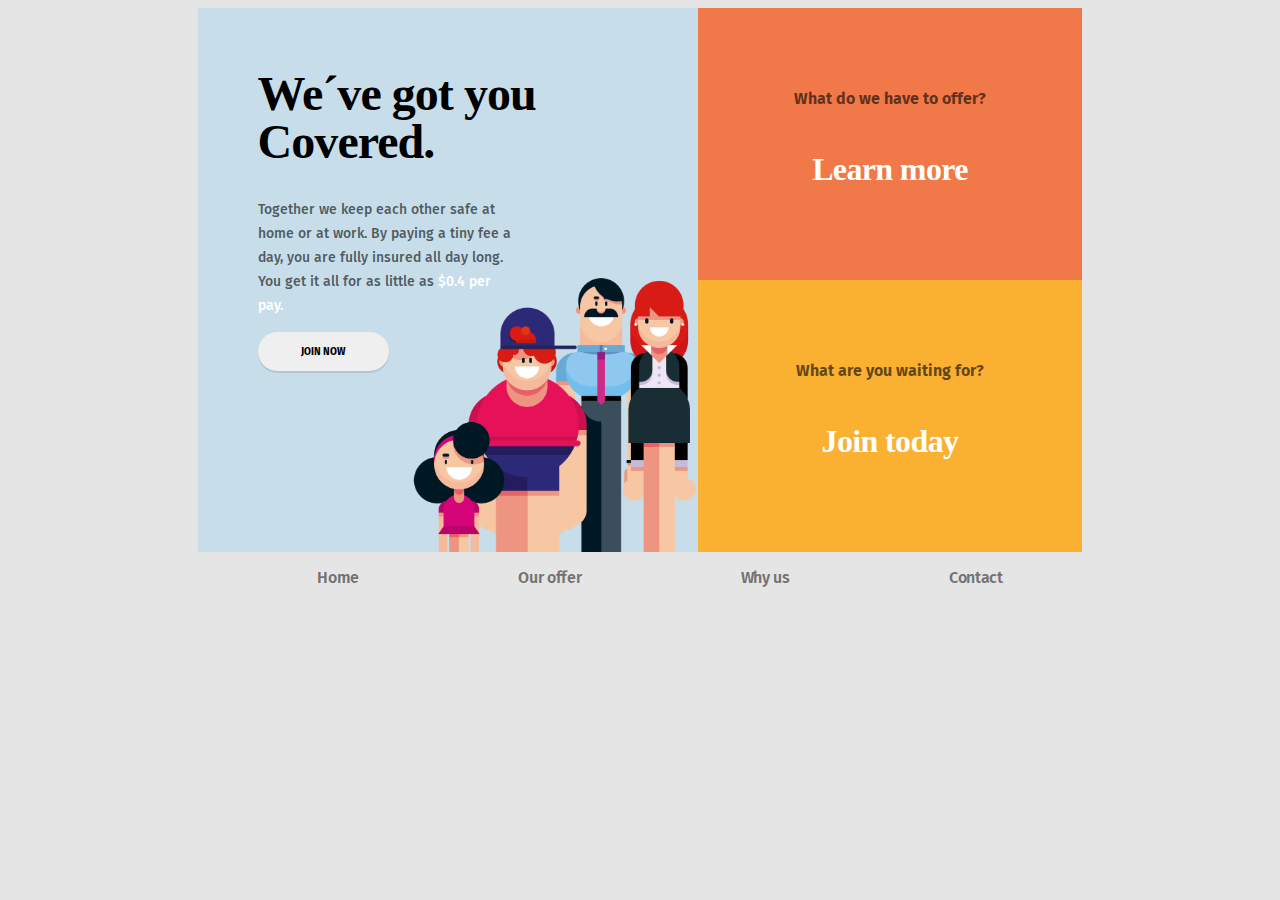
==== marcus.html @ c034e915 "uppdaterat" ====
<!DOCTYPE html>
<html lang="en">

<head>
    <meta charset="UTF-8">
    <meta name="viewport" content="width=device-width, initial-scale=1.0">
    <title>Document</title>
    <link rel="stylesheet" href="marcusstyle.css">
</head>

<body>
    <header>
        <section class="grid">

            <div class="item1">
                <div class="text_container1">
                    <h1>We´ve got you Covered.</h1>
                    <p>Together we keep each other safe at home or at work.
                        By paying a tiny fee a day, you are fully insured
                        all day long. You get it all for as little as <span class="item1_text_highlight">$0.4 per
                            pay.</span></p>
                    <button class="join_now">JOIN NOW</button>
                </div>
            </div>



            <div class="item2">
                <div class="text_container2">
                    <h2>Learn more</h2>
                    <p>What do we have to offer?</p>
                </div>
            </div>

            <div class="item3">
                <div class="text_container3">
                    <h2>Join today</h2>
                    <p>What are you waiting for?</p>
                </div>
            </div>

        </section>

        <nav>
            <ul>

                <li><a href="google.com">Home</a></li>

                <li><a href="google.com">Our offer</a></li>

                <li><a href="google.com">Why us</a></li>

                <li><a href="google.com">Contact</a></li>

            </ul>
        </nav>
    </header>
</body>

</html>
---- marcusstyle.css ----
@import url(https://fonts.googleapis.com/css?family=Fira+Sans:400,300,300italic,400italic,500,500italic,700,700italic);

body {
  background-color: #e5e5e5;
}

.grid,
nav {
  max-width: 70%;
  margin-left: auto;
  margin-right: auto;
}

.grid {
  margin-left: auto;
  margin-right: auto;
  display: grid;
  grid-template-columns: minmax(500px, 1fr) minmax(200px, 1fr);
  grid-template-rows: 272px 272px max-content;
  grid-template-areas: "a b" "a c" "d d";
}

.item1,
.item2,
.item3 {
  display: flex;
  justify-content: center;
  align-items: center;
}

.item1 {
  grid-area: a;
  background-color: #c7ddea;
  flex-direction: column;
  justify-content: flex-start;
  align-items: flex-start;
  background-image: url(family.png);
  background-repeat: no-repeat;
  background-position: bottom right;
  background-size: 286px;
}

.item1 .text_container1 {
  max-width: 32ch;
  line-height: 24px;
  margin-top: 30px;
  margin-left: 60px;
  font-weight: 500;
}
.item1 p {
  font-size: 14px;
}
.item1 h1 {
  line-height: 100%;
  font-size: 3rem;
  min-width: 13ch;
  font-weight: 900;
}
.item1_text_highlight {
  color: white;
}
.join_now {
  width: 131px;
  height: 39px;
  color: #ffffff;
  border-radius: 100px;
  box-shadow: 0px 2px 0px rgba(0, 0, 0, 0.1);
  border: none;
  font-family: Fira Sans, sans-serif;
  color: black;
  font-size: 10px;
  font-weight: bold;
  font-style: normal;
}

h1,
h2 {
  font-family: Frank Ruhl Libre, serif;
  font-weight: 900;
  letter-spacing: -0.02em;
  font-size: 2rem;
}

.grid p {
  color: rgba(0, 0, 0, 0.6);
  font-family: Fira Sans, sans-serif;
}

.item2 {
  grid-area: b;
  background-color: #f17949;
}

.item2 .text_container2,
.item3 .text_container3 {
  display: flex;
  flex-direction: column-reverse;
  align-items: center;
  justify-content: center;
  color: white;
  font-weight: bold;
  padding: 20px;
  min-width: max-content;
}

.item3 {
  grid-area: c;
  background-color: #fab131;
}

nav {
  grid-area: d;
  height: 50px;
  font-family: Fira Sans, sans-serif;
  font-style: normal;
  font-weight: 600;
}
ul {
  display: flex;
  flex-direction: row;
  justify-content: space-around;
  list-style: none;
}

a:link {
  color: rgba(0, 0, 0, 0.5);
  text-decoration: none;
  font-family: Fira Sans, sans-serif;
  font-style: normal;
  font-weight: 600;
  font-size: 1rem;
  line-height: 100%;
  letter-spacing: -0.02em;
}
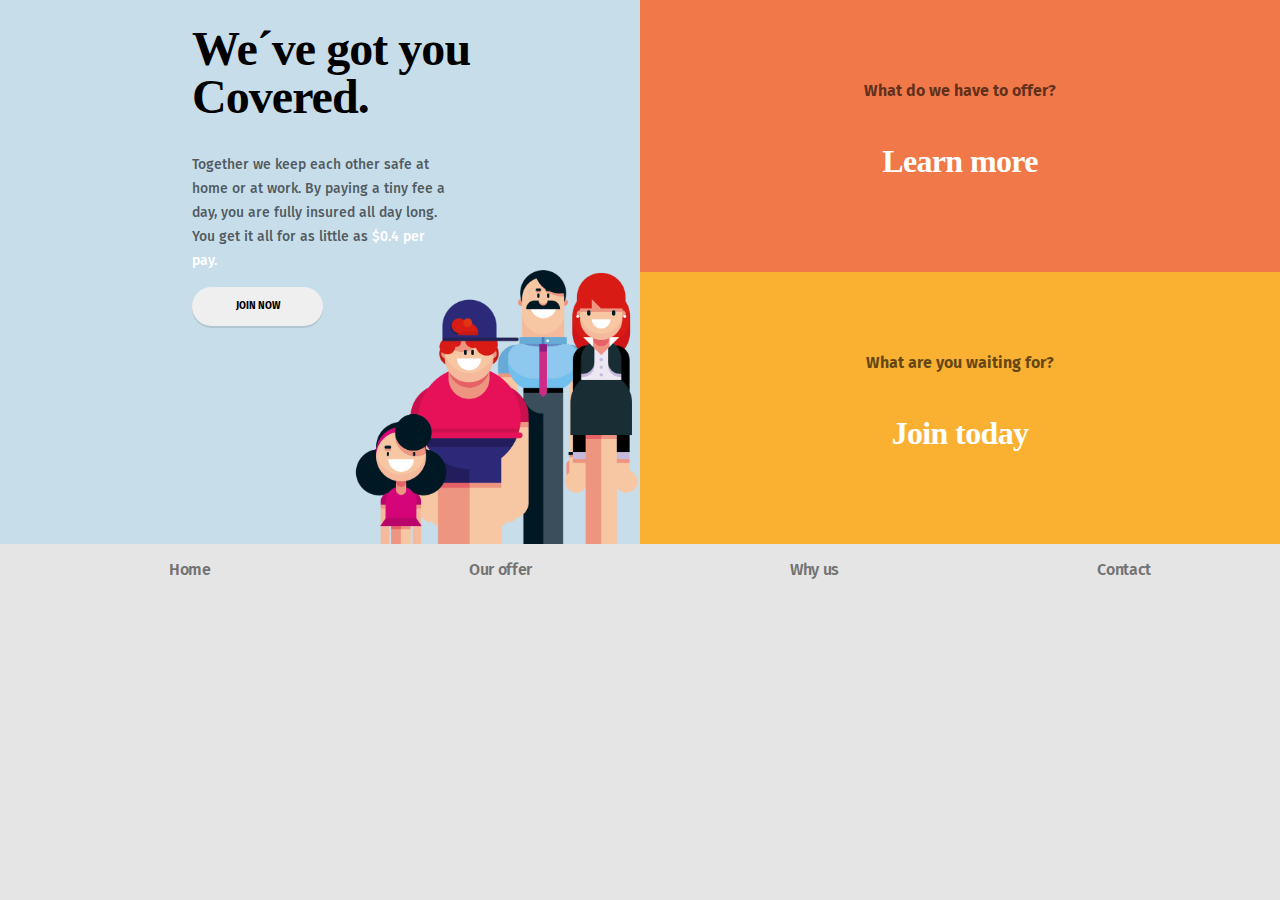
==== commit 40fe5d8f: "typ klar??" ====
--- a/marcus.html
+++ b/marcus.html
@@ -11,7 +11,6 @@
 <body>
     <header>
         <section class="grid">
-
             <div class="item1">
                 <div class="text_container1">
                     <h1>We´ve got you Covered.</h1>
@@ -22,8 +21,6 @@
                     <button class="join_now">JOIN NOW</button>
                 </div>
             </div>
-
-
 
             <div class="item2">
                 <div class="text_container2">
--- a/marcusstyle.css
+++ b/marcusstyle.css
@@ -1,134 +1,158 @@
 @import url(https://fonts.googleapis.com/css?family=Fira+Sans:400,300,300italic,400italic,500,500italic,700,700italic);
 
 body {
-  background-color: #e5e5e5;
-}
-
-.grid,
-nav {
-  max-width: 70%;
-  margin-left: auto;
-  margin-right: auto;
+    background-color: #e5e5e5;
+    margin: 0px;
 }
 
 .grid {
-  margin-left: auto;
-  margin-right: auto;
-  display: grid;
-  grid-template-columns: minmax(500px, 1fr) minmax(200px, 1fr);
-  grid-template-rows: 272px 272px max-content;
-  grid-template-areas: "a b" "a c" "d d";
+    width: auto;
+    display: flex;
+    flex-direction: column;
 }
 
 .item1,
 .item2,
 .item3 {
-  display: flex;
-  justify-content: center;
-  align-items: center;
+    display: flex;
+    justify-content: center;
+    align-items: center;
 }
 
 .item1 {
-  grid-area: a;
-  background-color: #c7ddea;
-  flex-direction: column;
-  justify-content: flex-start;
-  align-items: flex-start;
-  background-image: url(family.png);
-  background-repeat: no-repeat;
-  background-position: bottom right;
-  background-size: 286px;
+    background-color: #c7ddea;
+    background-image: url(family.png);
+    background-repeat: no-repeat;
+    background-position: bottom right;
+    background-size: 286px;
+    padding-bottom: 286px;
 }
 
 .item1 .text_container1 {
-  max-width: 32ch;
-  line-height: 24px;
-  margin-top: 30px;
-  margin-left: 60px;
-  font-weight: 500;
+    max-width: 32ch;
+    line-height: 24px;
+    font-weight: 500;
+    margin-top: 60px;
 }
+
 .item1 p {
-  font-size: 14px;
+    font-size: 14px;
 }
+
 .item1 h1 {
-  line-height: 100%;
-  font-size: 3rem;
-  min-width: 13ch;
-  font-weight: 900;
+    line-height: 100%;
+    font-size: 3rem;
+    min-width: 12ch;
+    font-weight: 900;
+    font-style: normal;
 }
-.item1_text_highlight {
-  color: white;
-}
+
 .join_now {
-  width: 131px;
-  height: 39px;
-  color: #ffffff;
-  border-radius: 100px;
-  box-shadow: 0px 2px 0px rgba(0, 0, 0, 0.1);
-  border: none;
-  font-family: Fira Sans, sans-serif;
-  color: black;
-  font-size: 10px;
-  font-weight: bold;
-  font-style: normal;
+    width: 131px;
+    height: 39px;
+    border-radius: 100px;
+    box-shadow: 0px 2px 0px rgba(0, 0, 0, 0.1);
+    border: none;
+    color: black;
+    font-size: 10px;
+    font-weight: bold;
 }
 
 h1,
 h2 {
-  font-family: Frank Ruhl Libre, serif;
-  font-weight: 900;
-  letter-spacing: -0.02em;
-  font-size: 2rem;
+    font-family: Frank Ruhl Libre, serif;
+    font-weight: 900;
+    letter-spacing: -0.02em;
+    font-size: 2rem;
 }
 
 .grid p {
-  color: rgba(0, 0, 0, 0.6);
-  font-family: Fira Sans, sans-serif;
+    color: rgba(0, 0, 0, 0.6);
+    font-family: Fira Sans, sans-serif;
 }
 
 .item2 {
-  grid-area: b;
-  background-color: #f17949;
+    background-color: #f17949;
 }
 
 .item2 .text_container2,
 .item3 .text_container3 {
-  display: flex;
-  flex-direction: column-reverse;
-  align-items: center;
-  justify-content: center;
-  color: white;
-  font-weight: bold;
-  padding: 20px;
-  min-width: max-content;
+    display: flex;
+    flex-direction: column-reverse;
+    align-items: center;
+    justify-content: center;
+    font-weight: bold;
+    padding: 20px;
+    min-width: max-content;
 }
 
 .item3 {
-  grid-area: c;
-  background-color: #fab131;
+    background-color: #fab131;
+}
+
+h2,
+.item1_text_highlight {
+    color: white;
+}
+
+a:link,
+nav,
+.join_now {
+    font-family: Fira Sans, Sans-serif;
+    font-style: normal;
 }
 
 nav {
-  grid-area: d;
-  height: 50px;
-  font-family: Fira Sans, sans-serif;
-  font-style: normal;
-  font-weight: 600;
+    visibility: hidden;
+    width: 100%;
+    height: 50px;
+    font-weight: 600;
 }
+
 ul {
-  display: flex;
-  flex-direction: row;
-  justify-content: space-around;
-  list-style: none;
+    display: flex;
+    flex-direction: row;
+    justify-content: space-around;
+    list-style: none;
 }
 
 a:link {
-  color: rgba(0, 0, 0, 0.5);
-  text-decoration: none;
-  font-family: Fira Sans, sans-serif;
-  font-style: normal;
-  font-weight: 600;
-  font-size: 1rem;
-  line-height: 100%;
-  letter-spacing: -0.02em;
+    color: rgba(0, 0, 0, 0.5);
+    text-decoration: none;
+    font-weight: 600;
+    font-size: 1rem;
+    line-height: 100%;
+    letter-spacing: -0.02em;
 }
+
+
+
+@media screen and (min-width: 700px) {
+    .grid {
+        display: grid;
+        grid-template-columns: minmax(500px, 1fr) minmax(200px, 1fr);
+        grid-template-rows: 272px 272px;
+        grid-template-areas: "a b""a c";
+    }
+
+    .item1 {
+        grid-area: a;
+    }
+
+    .item1 h1 {
+        min-width: 13ch;
+
+    }
+
+    .item2 {
+        grid-area: b;
+    }
+
+    item3 {
+        grid-area: c;
+    }
+
+    nav {
+        visibility: visible;
+    }
+}